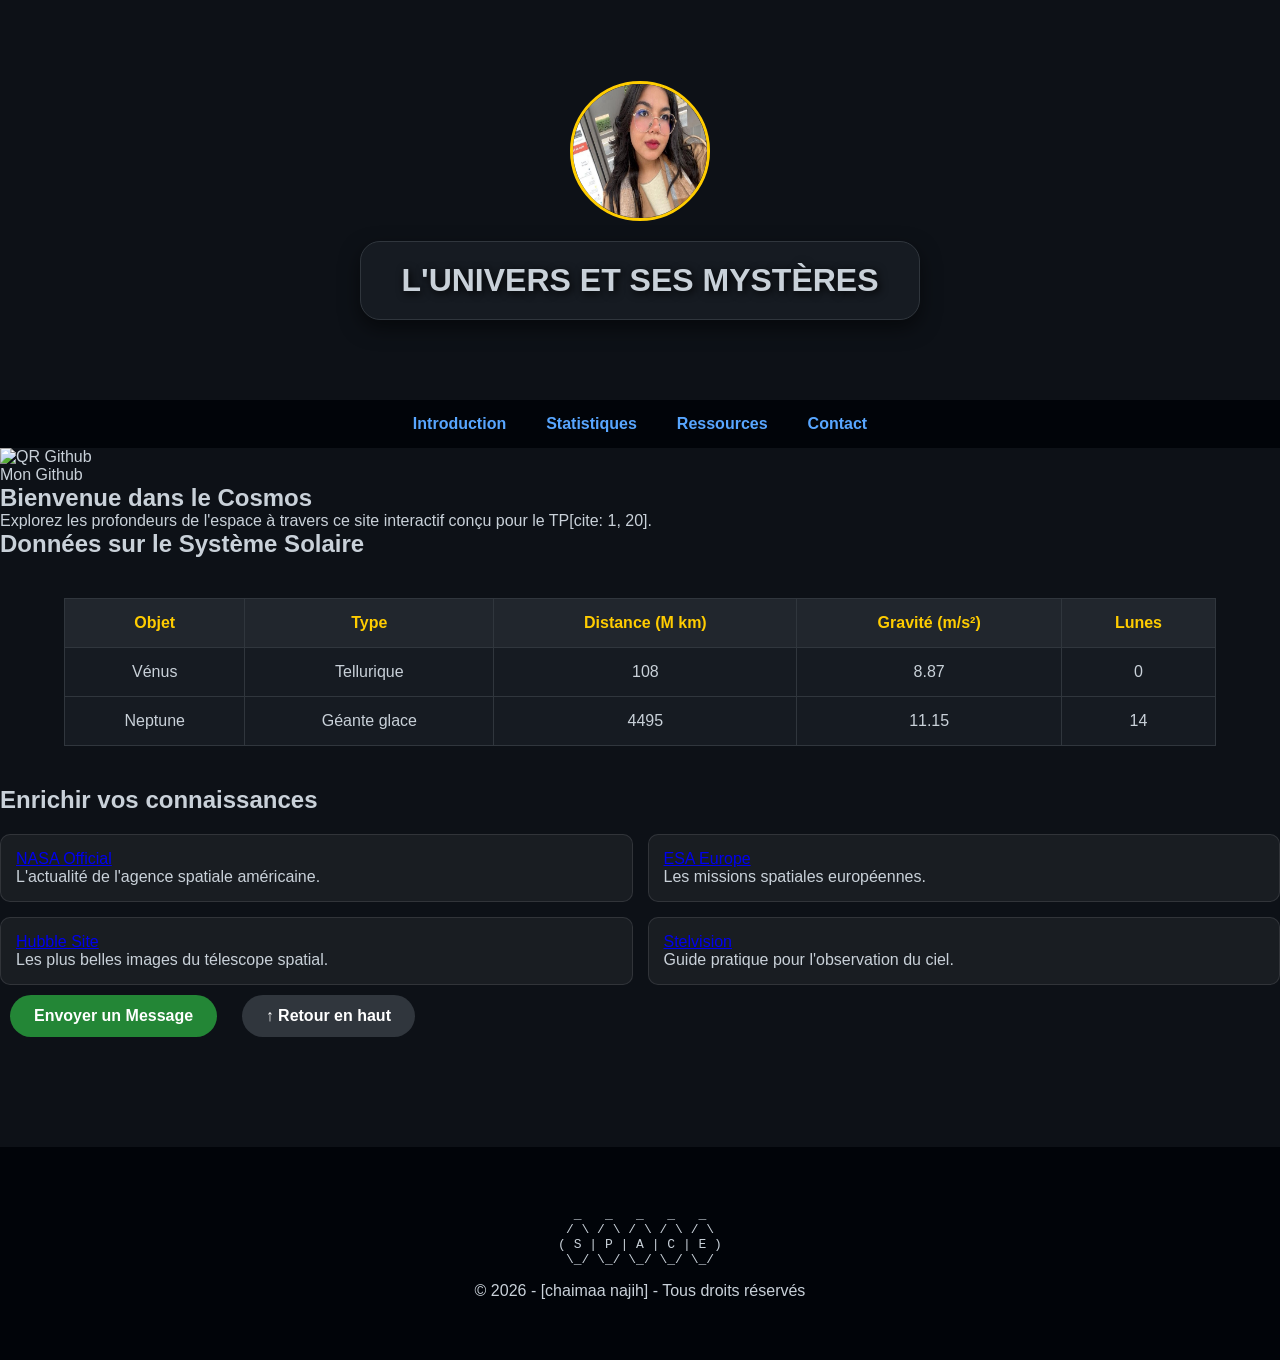
==== index.html @ 17f57791 "Update and rename chaimaa najih.html to index.html" ====
<!DOCTYPE html>
<html lang="fr">
<head>
    <meta charset="UTF-8">
    <title>Exploration Cosmique | Projet TP</title>
    <link rel="stylesheet" href="style2.css">
    <style>
        /* CSS Interne [cite: 16] */
        :root { --accent: #00d4ff; }
        .external-links { display: grid; grid-template-columns: repeat(2, 1fr); gap: 15px; margin-top: 20px; }
        .card { background: rgba(255,255,255,0.05); padding: 15px; border-radius: 10px; border: 1px solid rgba(255,255,255,0.1); }
    </style>
</head>
<body id="top">

    <header>
        <div class="header-container">
          <img src="photo.jpg" alt=".." class="profile-pic">
            <h1 class="main-title">L'UNIVERS ET SES MYSTÈRES</h1>
        </div>
    </header>

    <nav>
        <ul class="nav-menu">
            <li><a href="#intro">Introduction</a></li>
            <li><a href="#data">Statistiques</a></li>
            <li><a href="#links">Ressources</a></li>
            <li><a href="#contact">Contact</a></li>
        </ul>
    </nav>

    <div class="github-qr">
        <img src="https://api.qrserver.com/v1/create-qr-code/?size=90x90&data=https://github.com/votre-nom" alt="QR Github">
        <p>Mon Github</p>
    </div>

    <main>
        <section id="intro">
            <article>
                <h2>Bienvenue dans le Cosmos</h2>
                <p>Explorez les profondeurs de l'espace à travers ce site interactif conçu pour le TP[cite: 1, 20].</p>
            </article>
        </section>

        <section id="data">
            <h2>Données sur le Système Solaire</h2>
            <table>
                <thead>
                    <tr>
                        <th>Objet</th>
                        <th>Type</th>
                        <th>Distance (M km)</th>
                        <th>Gravité (m/s²)</th>
                        <th>Lunes</th>
                    </tr>
                </thead>
                <tbody>
                    <tr><td>Vénus</td><td>Tellurique</td><td>108</td><td>8.87</td><td>0</td></tr>
                    <tr><td>Neptune</td><td>Géante glace</td><td>4495</td><td>11.15</td><td>14</td></tr>
                </tbody>
            </table>
        </section>

        <section id="links">
            <h2>Enrichir vos connaissances</h2>
            <div class="external-links">
                <div class="card">
                    <a href="https://www.nasa.gov" target="_blank">NASA Official</a>
                    <p>L'actualité de l'agence spatiale américaine.</p>
                </div>
                <div class="card">
                    <a href="https://www.esa.int" target="_blank">ESA Europe</a>
                    <p>Les missions spatiales européennes.</p>
                </div>
                <div class="card">
                    <a href="https://hubblesite.org" target="_blank">Hubble Site</a>
                    <p>Les plus belles images du télescope spatial.</p>
                </div>
                <div class="card">
                    <a href="https://www.stelvision.com" target="_blank">Stelvision</a>
                    <p>Guide pratique pour l'observation du ciel.</p>
                </div>
            </div>
        </section>

        <section id="contact">
            <a href="mailto:votre.nom@ecole.fr" class="btn-mail">Envoyer un Message</a>
            <a href="#top" class="btn-top">↑ Retour en haut</a>
        </section>
    </main>

    <footer>
        <pre class="ascii">
  _   _   _   _   _  
 / \ / \ / \ / \ / \ 
( S | P | A | C | E )
 \_/ \_/ \_/ \_/ \_/ 
        </pre>
        <p class="copyright">© 2026 - [chaimaa najih] - Tous droits réservés</p>
    </footer>

</body>
</html>
---- style2.css ----
* {
    margin: 0;
    padding: 0;
    box-sizing: border-box;
}

body {
    background-color: #0d1117;
    color: #c9d1d9;
    font-family: 'Segoe UI', Tahoma, sans-serif;
    scroll-behavior: smooth;
}
header {
    height: 400px;
    display: flex;
    justify-content: center;
    align-items: center;
    background: url('https://www.transparenttextures.com/patterns/stardust.png');
}

.profile-pic {
    width: 140px;
    height: 140px;
    border-radius: 50%;
    border: 3px solid #ffcc00;
    display: block;
    margin: 0 auto 20px;
}

.main-title {
    background-color: #161b22; 
    padding: 20px 40px;
    border-radius: 20px; 
    text-align: center;
    text-shadow: 2px 2px 8px #000; 
    box-shadow: 0 8px 20px rgba(0,0,0,0.5); 
    border: 1px solid #30363d;
}


nav {
    background-color: #010409;
    padding: 15px 0;
    position: sticky;
    top: 0;
    z-index: 100;
}

.nav-menu {
    display: flex; 
    justify-content: center;
    list-style: none; 
}

.nav-menu li { margin: 0 20px; }

.nav-menu a {
    text-decoration: none; 
    color: #58a6ff;
    font-weight: bold;
    transition: 0.3s;
}

.nav-menu a:hover { color: #ffcc00; }

.floating-qrcode {
    position: fixed; 
    top: 100px;
    right: 20px;
    background: white;
    color: black;
    padding: 10px;
    border-radius: 8px;
    text-align: center;
    font-size: 11px;
    box-shadow: 0 4px 10px rgba(0,0,0,0.3);
}
table {
    width: 90%;
    margin: 40px auto;
    border-collapse: collapse;
    background: #161b22;
}

th, td {
    padding: 15px;
    border: 1px solid #30363d;
    text-align: center;
}

th { background-color: #21262d; color: #ffcc00; }

.action-buttons { margin-top: 30px; }

.btn-mail, .btn-top {
    display: inline-block;
    padding: 12px 24px;
    margin: 10px;
    border-radius: 30px;
    text-decoration: none;
    font-weight: bold;
}

.btn-mail { background: #238636; color: white; }
.btn-top { background: #30363d; color: white; }

footer {
    padding: 60px;
    background: #010409;
    text-align: center;
    margin-top: 100px;
}

.ascii-name {
    color: #ffcc00;
    line-height: 1.2;
    margin-bottom: 20px;
}
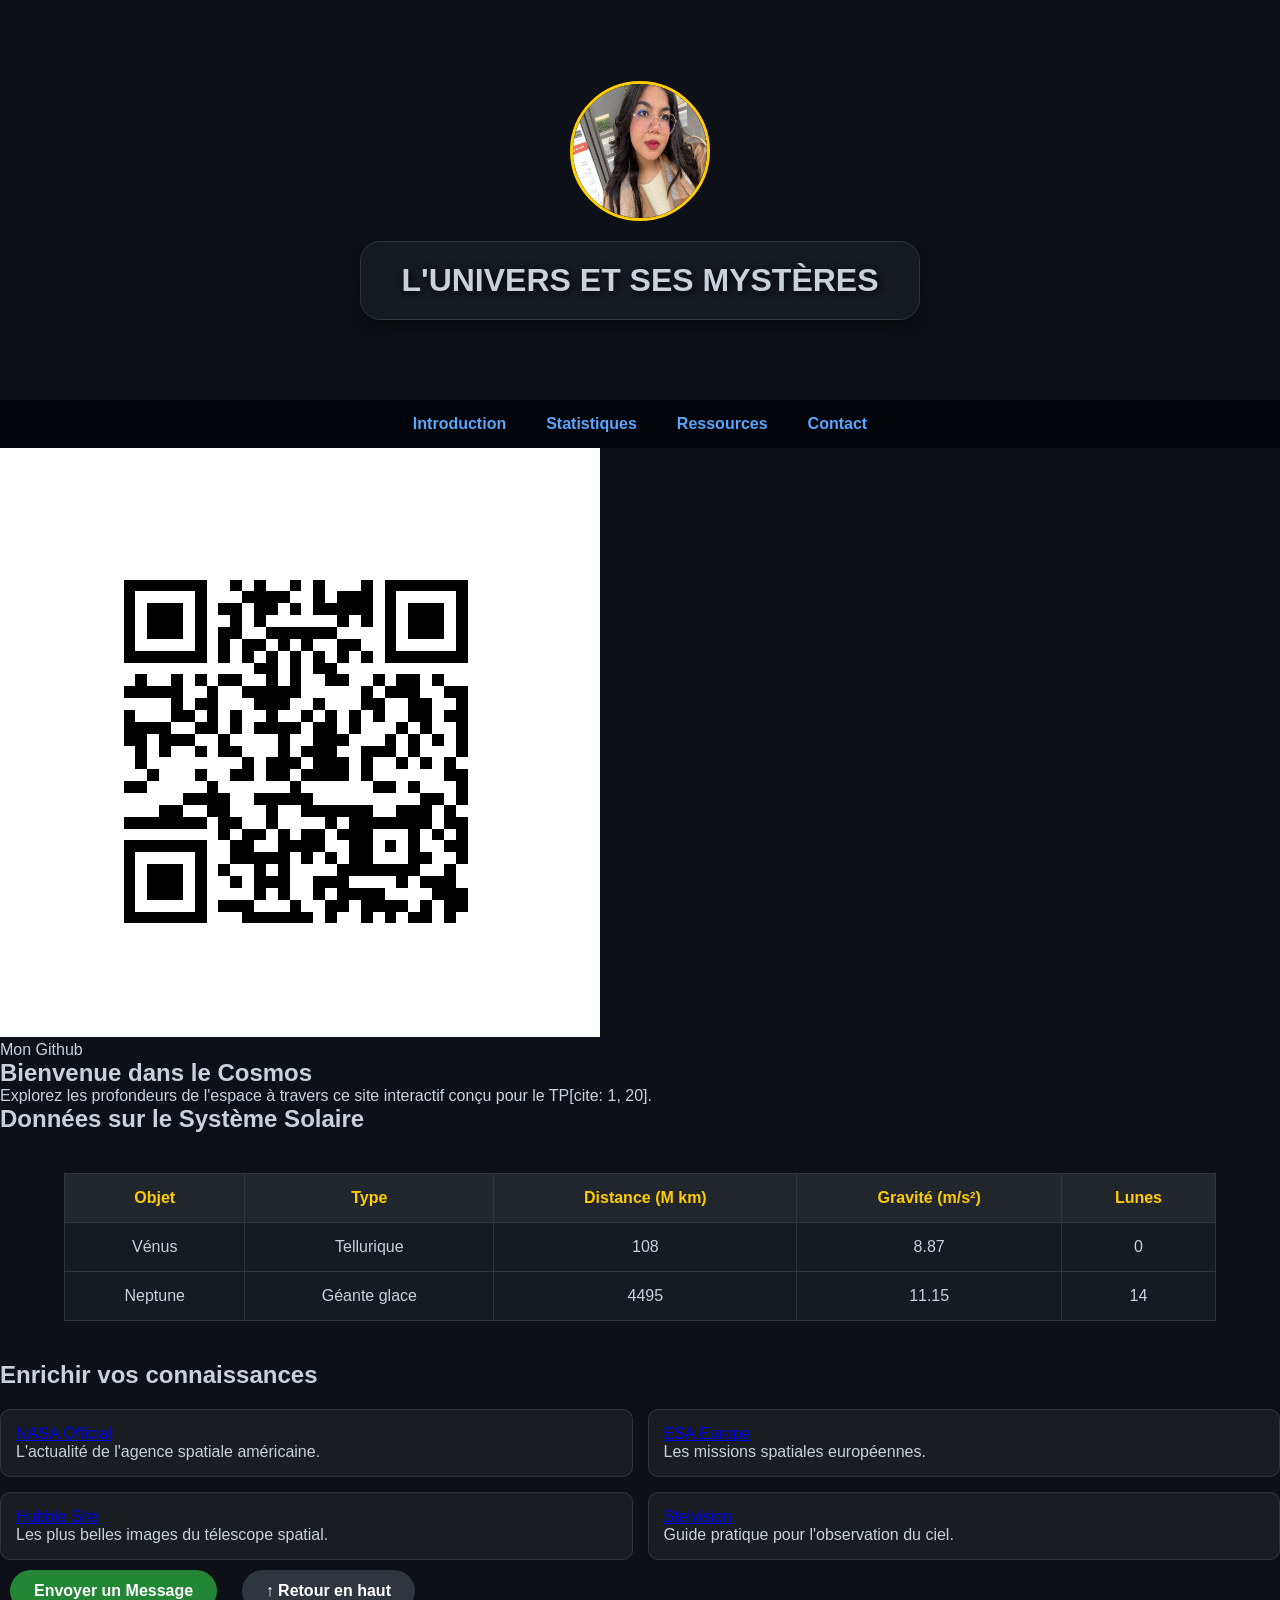
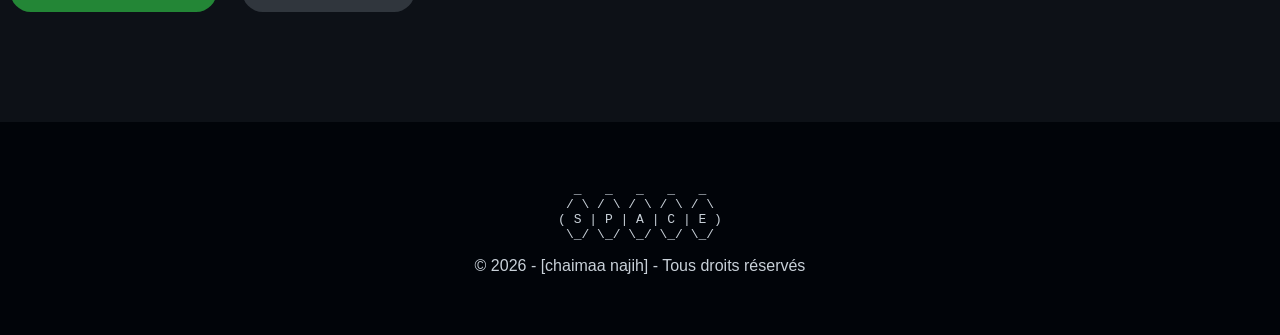
==== commit 8d490ba1: "Update index.html" ====
--- a/index.html
+++ b/index.html
@@ -30,7 +30,7 @@
     </nav>
 
     <div class="github-qr">
-        <img src="https://api.qrserver.com/v1/create-qr-code/?size=90x90&data=https://github.com/votre-nom" alt="QR Github">
+        <img src="xoxo.png" alt="QR Github">
         <p>Mon Github</p>
     </div>
 
@@ -103,3 +103,4 @@
 </html>
 
       
+
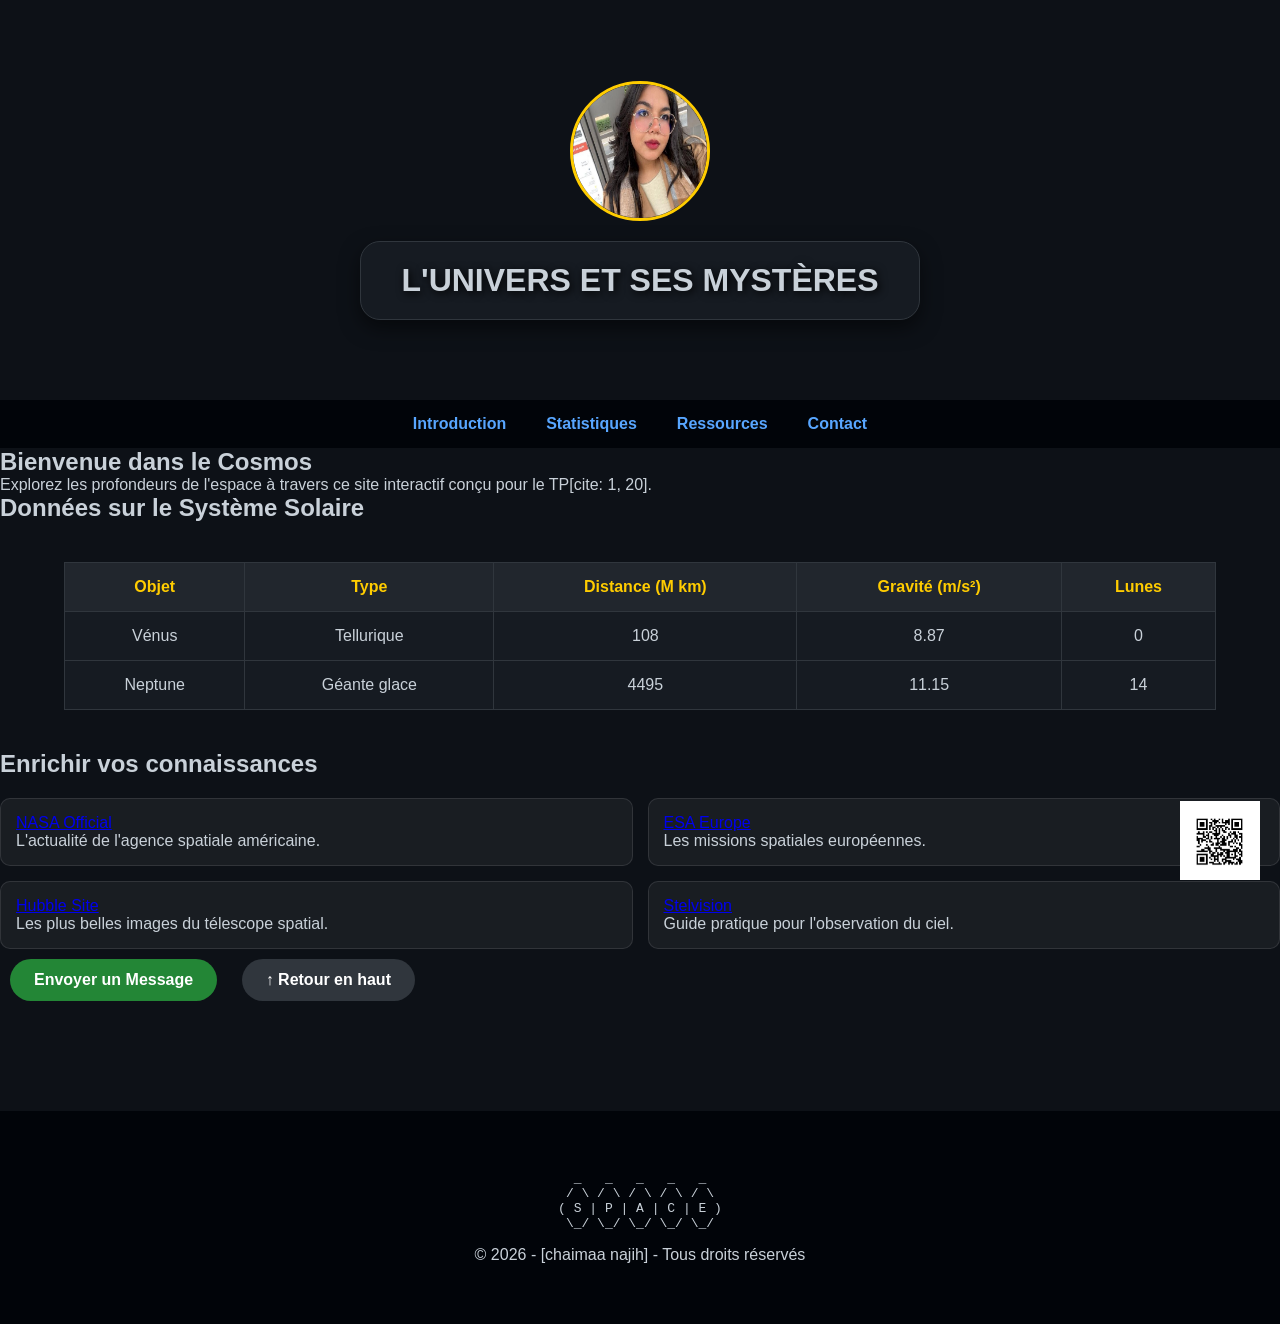
==== commit 73074be1: "Update index.html" ====
--- a/index.html
+++ b/index.html
@@ -5,14 +5,13 @@
     <title>Exploration Cosmique | Projet TP</title>
     <link rel="stylesheet" href="style2.css">
     <style>
-        /* CSS Interne [cite: 16] */
         :root { --accent: #00d4ff; }
         .external-links { display: grid; grid-template-columns: repeat(2, 1fr); gap: 15px; margin-top: 20px; }
         .card { background: rgba(255,255,255,0.05); padding: 15px; border-radius: 10px; border: 1px solid rgba(255,255,255,0.1); }
     </style>
 </head>
 <body id="top">
-
+  <img src="xoxo.png" alt="QR Github" class="mooo">
     <header>
         <div class="header-container">
           <img src="photo.jpg" alt=".." class="profile-pic">
@@ -28,12 +27,6 @@
             <li><a href="#contact">Contact</a></li>
         </ul>
     </nav>
-
-    <div class="github-qr">
-        <img src="xoxo.png" alt="QR Github">
-        <p>Mon Github</p>
-    </div>
-
     <main>
         <section id="intro">
             <article>
@@ -84,7 +77,7 @@
         </section>
 
         <section id="contact">
-            <a href="mailto:votre.nom@ecole.fr" class="btn-mail">Envoyer un Message</a>
+            <a href="chaimaanajih20@gmail.com" class="btn-mail">Envoyer un Message</a>
             <a href="#top" class="btn-top">↑ Retour en haut</a>
         </section>
     </main>
@@ -104,3 +97,7 @@
 
       
 
+
+
+
+
--- a/style2.css
+++ b/style2.css
@@ -37,7 +37,13 @@
     box-shadow: 0 8px 20px rgba(0,0,0,0.5); 
     border: 1px solid #30363d;
 }
-
+.mooo{ 
+    position: fixed;
+    bottom: 20px;
+    right: 20px;
+    width: 80px;         
+    z-index: 1000;
+}
 
 nav {
     background-color: #010409;
@@ -116,4 +122,6 @@
     color: #ffcc00;
     line-height: 1.2;
     margin-bottom: 20px;
-}+
+}
+
